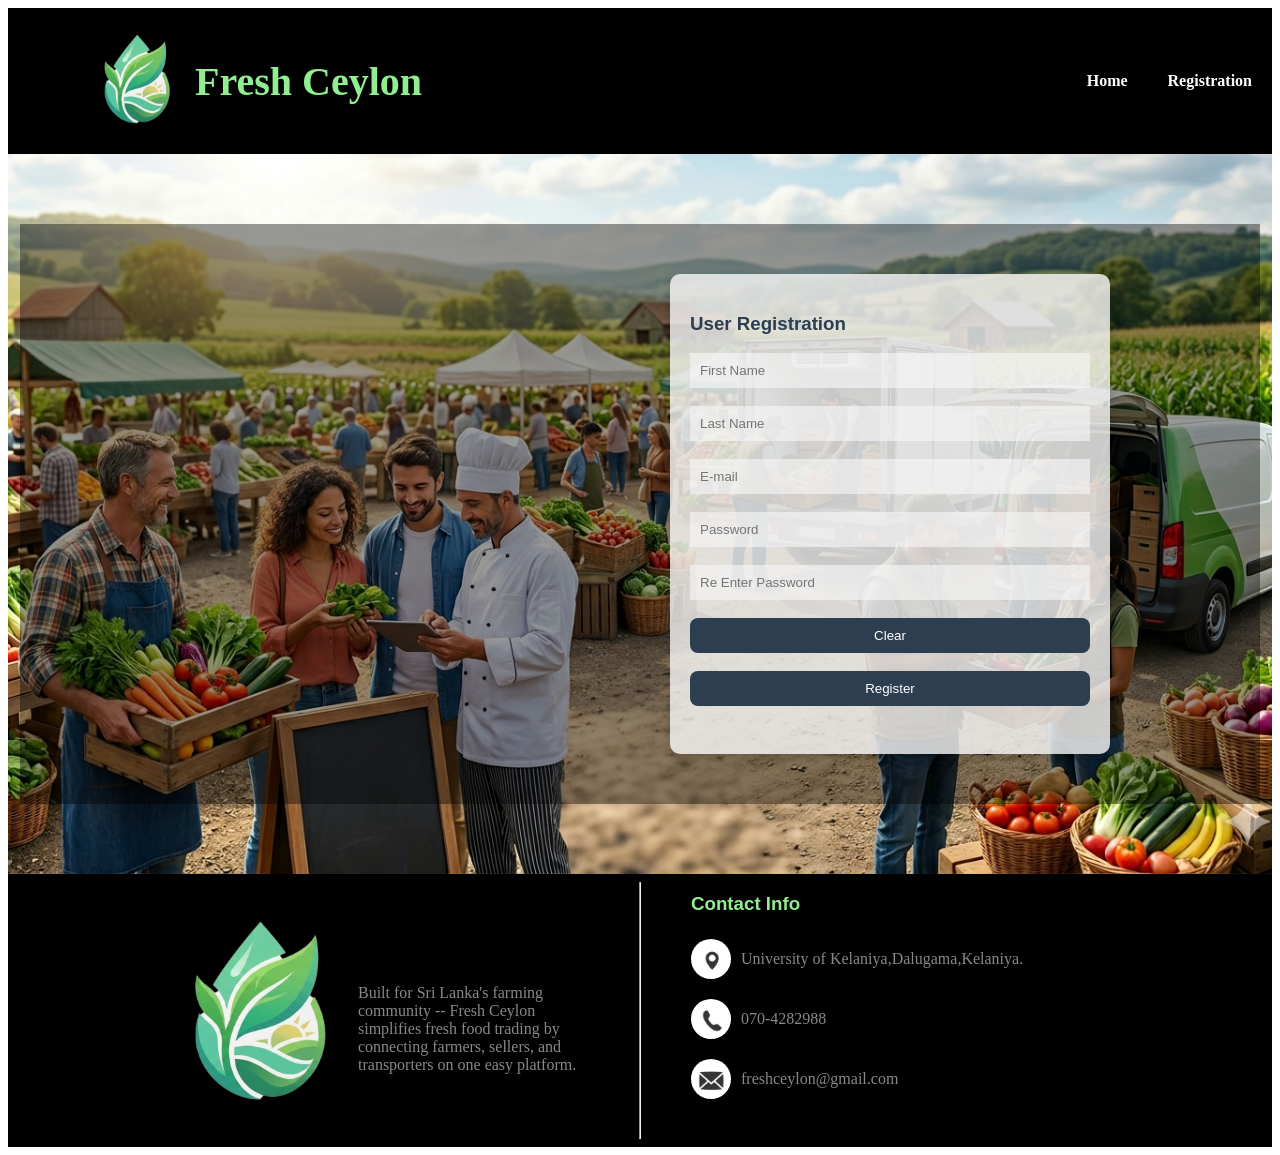
==== registration.html @ 78515ff9 "login page updated" ====
<!DOCTYPE html>
<html>
    <head>
        <title>User Registration</title>
        <link rel="stylesheet" type="text/css" href="style.css">
    </head>
    <body>
        <header>
            <table class="header-title">
                <tr>
                    <td><img src="Resourses/logofinal.png" alt="logo" width="250"></td>
                    <td><span class="brand-name">Fresh Ceylon</span></td>
                </tr>
            </table>
            <nav>
                <ul >
                    <li class="link-1"><a href="index.html">Home</a></li>
                    <li class="link-2"><a href="registration.html">Registration</a></li>
                </ul>
            </nav>
        </header>
        <section class="welcome-area">
            <div class="welcome-content">
                <div>
                    <form class="login-details">
                    <h3>User Registration</h3>
                    <input type="text" name="fname" placeholder="First Name" id="fname"><br><br>
                    <input type="text" name="lname" placeholder="Last Name" id="lname"><br><br>
                    <input type="text" name="e-mail" placeholder="E-mail" id="e-mail"><br><br>
                    <input type="password" name="password" placeholder="Password" id="password"><br><br>
                    <input type="password" name="password" placeholder="Re Enter Password" id="password"><br><br>
                    <button class="clear-button" type="reset">Clear</button><br><br>
                    <button class="submit-button" type="submit">Register</button><br><br>
		            </form>
                </div>
            </div>
        </section>
        <footer>
            <div class="footer-col" id="logo-discription">
                <img src="Resourses/logofinal.png" alt="logo" width="500">
                <p class="discription" align="left">Built for Sri Lanka's farming community -- Fresh Ceylon simplifies fresh food trading by connecting farmers, sellers, and transporters on one easy platform.</p>
            </div>
            <hr class="line">
            <div class="footer-col" id="col-2">
                <h3>Contact Info</h3>
                <div class="contact-info">
                    <span class="sprite icon-location"></span>
                    <p>University of Kelaniya,Dalugama,Kelaniya.</p>
                </div>
                <div class="contact-info">
                    <span class="sprite icon-phone"></span>
                    <p>070-4282988</p>
                </div>
                <div class="contact-info">
                    <span class="sprite icon-mail"></span>
                    <p>freshceylon@gmail.com</p>
                </div>

            </div>
        </footer>
    </body>
</html>
---- style.css ----
header{
    color: azure;
    display: flex;
    background-color: black;
    justify-content: space-between;
}
nav{
    display: flex;
    justify-content: space-between;
}
header a{
    color: white;}
header ul{
    list-style: none;
    display: flex;
    justify-content: space-between;   
    align-items: center;
}
header a{
    padding: 20px;
    font-weight: bold;
}
header a:hover{
    padding: 20px;
    border-radius: 10px;
    color: rgb(53, 169, 53);

}

.brand-name{
    color: lightgreen;
    font-weight: bold;
    font-size: 40px;
    margin-top: 50px;
    font-family: 'Times New Roman', Times, serif;
    margin-left: -70px;
}
footer{
    background-color: black;
    display: flex;
    justify-content: space-between;
    color: #888;
}
.footer-col{
    flex: 1;
}
footer h3{
    color: lightgreen;
}
.contact-info{
    display: flex;
    align-items: center;
    gap: 10px;
    margin-bottom: 10px;
}
.sprite{
    width: 40px;
    height: 40px;
    border-radius: 100%;
    background-size: cover;
    background-image: url('Resourses/contact-info copy 3.jpg');
}
.icon-location{
	background-position: -190px 0px;
}
.icon-phone{
	background-position: --80px 0px;
}
.icon-mail{
	background-position: -40px 0px;
}
#logo-discription{
    display: flex;
    margin-right: 50px;
}
.discription{
    margin-top: 110px;
    margin-left: -150px;
}
#col-2{
    margin-left: 50px;
}
.line{
    color: black;
}
.welcome-area{
    background-image: url('Resourses/welcome.png');
    background-size: cover;
    display: flex;
    background-position: center;
    height: 80vh;
    color: #2c3e50;
	text-align: center;
	align-items: center;
	justify-content: center;

}
.welcome-content{
    background: rgba(0,0,0,0.4);
}
.login-details{
	background-color: rgba(249, 249, 249, 0.8);
	border-radius: 10px;
	box-shadow: 0 4px 10px rgba(0,0,0,0.2);
	width: 400px;
	text-align: left;
	margin-left: 650px;
	margin-top: 50px;
	margin-bottom: 50px;
	padding: 20px;
    padding-bottom: 30px;
    margin-right: 150px;
    
}
.login-details input{
	box-sizing: border-box;
    border: 0px;
	padding: 10px;
	width: 100%;
    background-color: rgba(249, 249, 249, 0.6);
}
.submit-button{
	box-sizing: border-box;
	padding: 10px;
	background-color: #2c3e50;
	color: white;
	width: 100%;
	border-radius: 8px;
    border: 0px;
}

.login-details input:focus{
    background-color: white;
    border: 2px solid #2c3e50;
    outline: none;
}
.forget-button{
    box-sizing: border-box;
	padding: 10px;
	background-color: rgba(249, 249, 249, 0.6);
	color: rgb(15, 14, 14);
	width: 100%;
	border-radius: 8px;
    border: 0px;
}
.forget-button:hover{
    background-color: #2c3e50;
    color: white;
}
.create-button{
    box-sizing: border-box;
	padding: 10px;
	background-color: rgba(249, 249, 249, 0.6);
	color: rgb(15, 14, 14);
	width: 100%;
	border-radius: 8px;
    border: 0px;
}
a{
    text-decoration: none;
    color: black;
    padding: 20px 130px;
}
.create-button:hover{
    background-color: #2c3e50;
    color: white;
}
a:hover{
    color: white;
    padding: 20px 130px;
}
.clear-button{
    box-sizing: border-box;
	padding: 10px;
	background-color: #2c3e50;
	color: white;
	width: 100%;
	border-radius: 8px;
    border: 0px;
}
.clear-button:hover{
    background-color: rgb(241, 114, 114);
    color: white;
}
h3{
    font-family: Arial, Helvetica, sans-serif;
    font-weight: bold;
    font-size: 24;
}
.footer-title{
    font-family: 'Times New Roman', Times, serif;
}
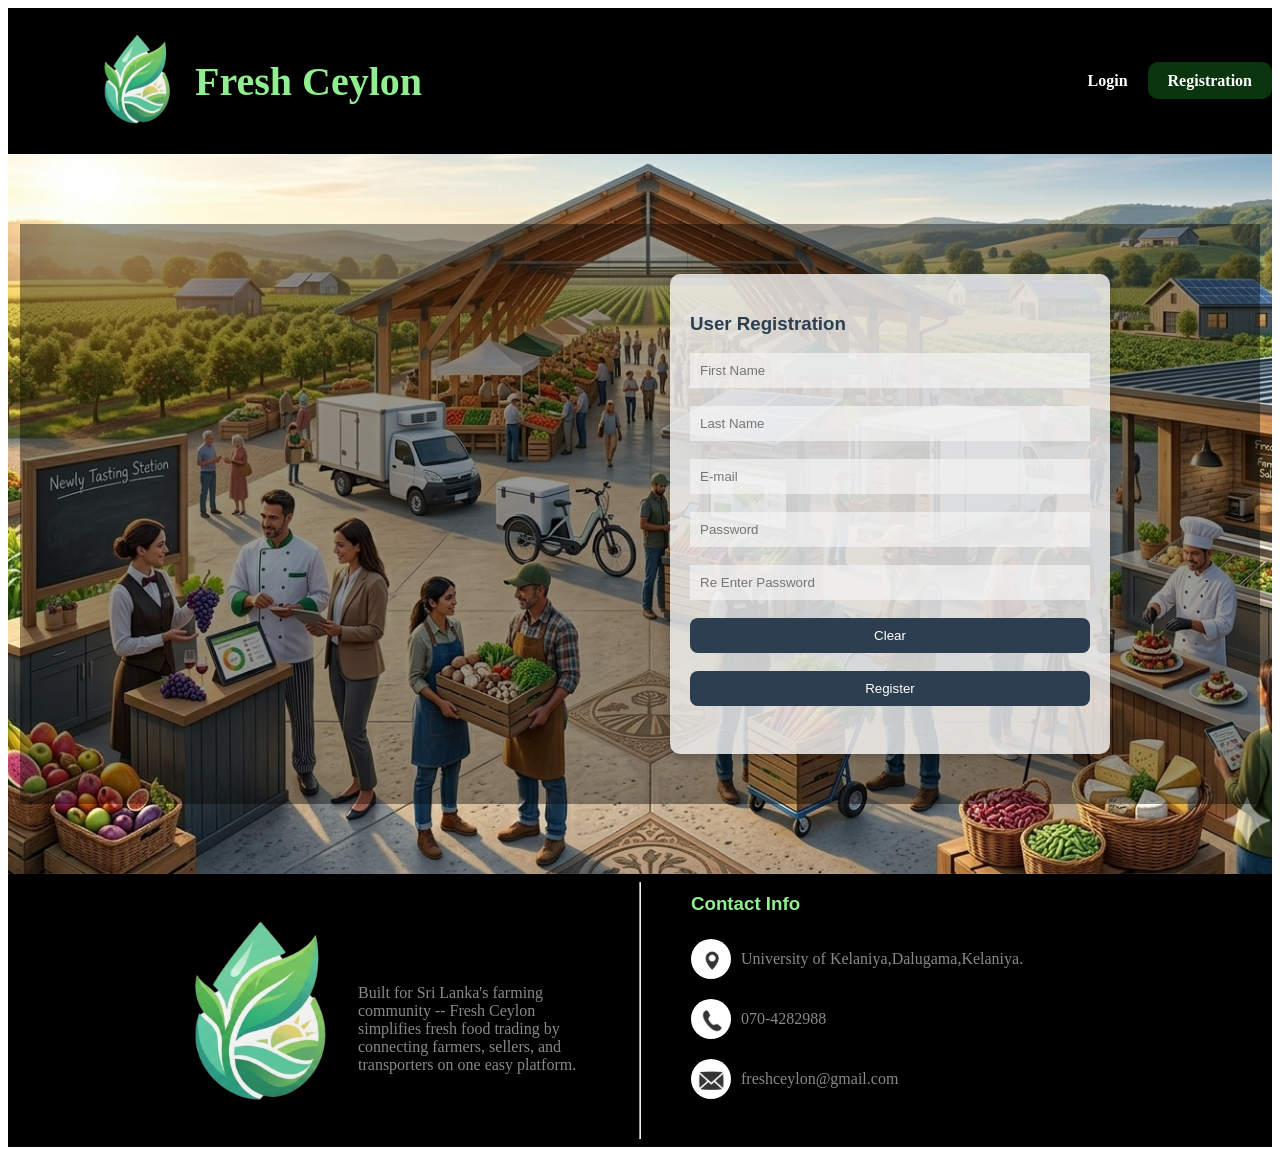
==== commit 64ace81e: "login updated" ====
--- a/registration.html
+++ b/registration.html
@@ -14,12 +14,12 @@
             </table>
             <nav>
                 <ul >
-                    <li class="link-1"><a href="index.html">Home</a></li>
-                    <li class="link-2"><a href="registration.html">Registration</a></li>
+                    <li class="link-1"><a href="index.html">Login</a></li>
+                    <li class="link-2"><a href="registration.html" class="active-link">Registration</a></li>
                 </ul>
             </nav>
         </header>
-        <section class="welcome-area">
+        <section class="register-area">
             <div class="welcome-content">
                 <div>
                     <form class="login-details">
--- a/style.css
+++ b/style.css
@@ -17,11 +17,16 @@
     align-items: center;
 }
 header a{
-    padding: 20px;
+    padding: 10px 20px;
     font-weight: bold;
 }
+.active-link{
+    background-color: #0a350f;
+    border-radius: 10px;
+}
+
 header a:hover{
-    padding: 20px;
+    padding: 10px 20px;
     border-radius: 10px;
     color: rgb(53, 169, 53);
 
@@ -94,6 +99,17 @@
 	align-items: center;
 	justify-content: center;
 
+}
+.register-area{
+    background-image: url('Resourses/background-reg.png');
+    background-size: cover;
+    display: flex;
+    background-position: center;
+    height: 80vh;
+    color: #2c3e50;
+	text-align: center;
+	align-items: center;
+	justify-content: center;
 }
 .welcome-content{
     background: rgba(0,0,0,0.4);
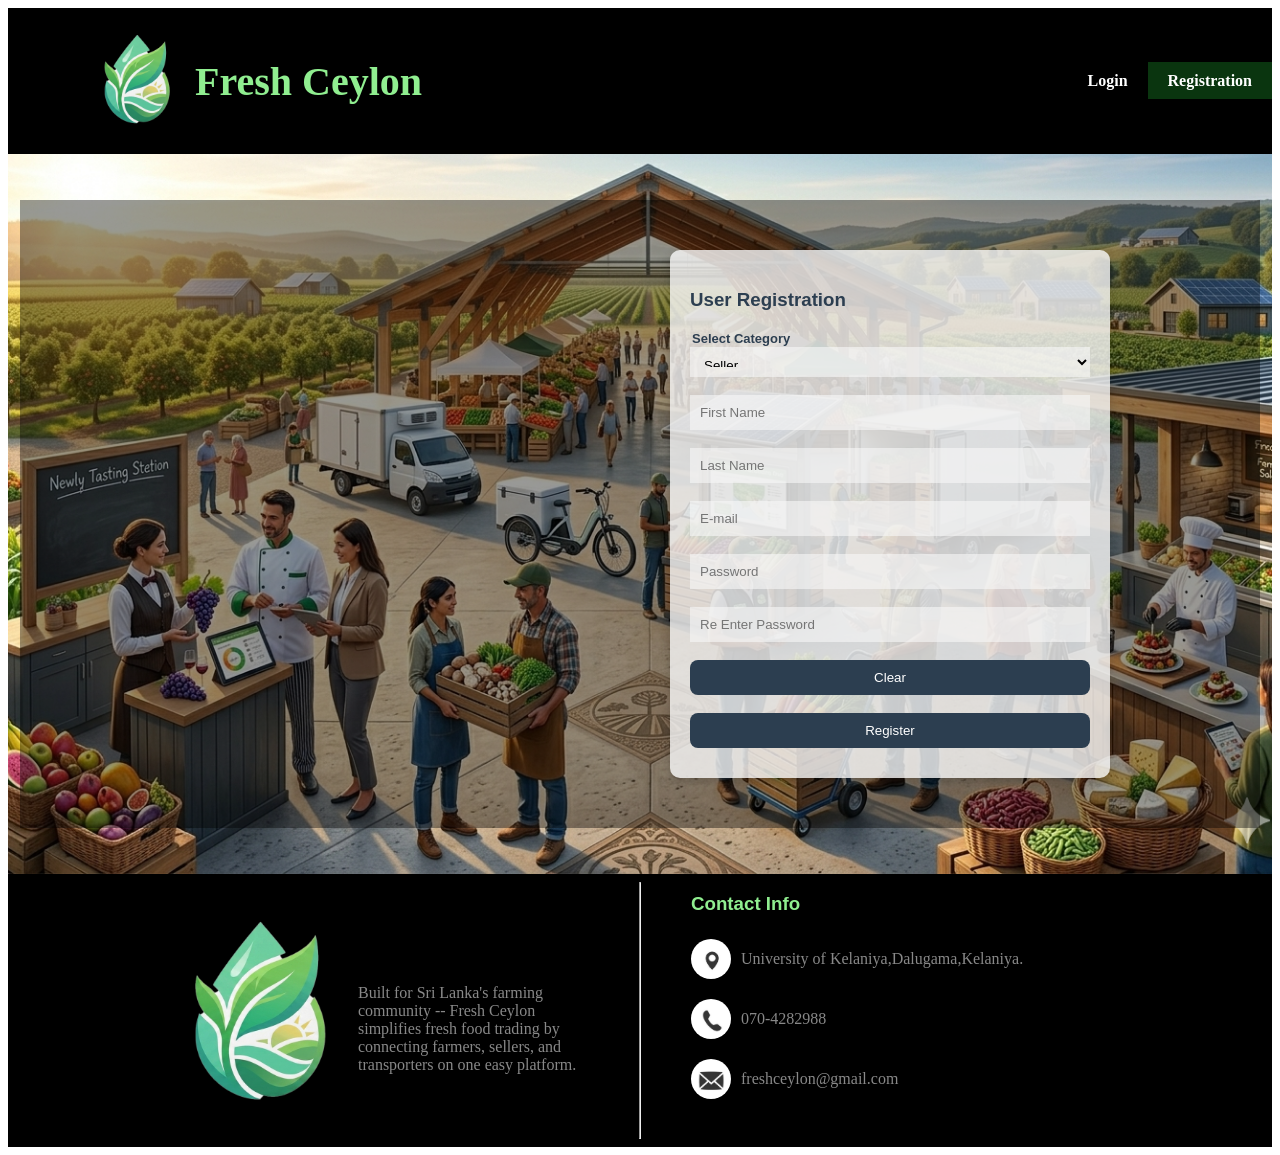
==== commit e14d7452: "updated login page" ====
--- a/registration.html
+++ b/registration.html
@@ -24,13 +24,19 @@
                 <div>
                     <form class="login-details">
                     <h3>User Registration</h3>
+                    <label for="category">Select Category</label><br>
+                    <select name="cotegory" id="category" class="category">
+                        <option value="supplier">Supplier</option>
+                        <option value="seller" selected>Seller</option>
+                        <option value="transport">transporter</option>
+                    </select><br><br>
                     <input type="text" name="fname" placeholder="First Name" id="fname"><br><br>
                     <input type="text" name="lname" placeholder="Last Name" id="lname"><br><br>
                     <input type="text" name="e-mail" placeholder="E-mail" id="e-mail"><br><br>
                     <input type="password" name="password" placeholder="Password" id="password"><br><br>
                     <input type="password" name="password" placeholder="Re Enter Password" id="password"><br><br>
                     <button class="clear-button" type="reset">Clear</button><br><br>
-                    <button class="submit-button" type="submit">Register</button><br><br>
+                    <button class="submit-button" type="submit">Register</button>
 		            </form>
                 </div>
             </div>
--- a/style.css
+++ b/style.css
@@ -22,7 +22,7 @@
 }
 .active-link{
     background-color: #0a350f;
-    border-radius: 10px;
+    border-radius: 1git0px;
 }
 
 header a:hover{
@@ -135,21 +135,40 @@
 	width: 100%;
     background-color: rgba(249, 249, 249, 0.6);
 }
-.submit-button{
-	box-sizing: border-box;
-	padding: 10px;
-	background-color: #2c3e50;
-	color: white;
-	width: 100%;
-	border-radius: 8px;
-    border: 0px;
-}
-
 .login-details input:focus{
     background-color: white;
     border: 2px solid #2c3e50;
     outline: none;
 }
+label{
+    font-family: Arial, Helvetica, sans-serif;
+    font-size: 13px;
+    margin-left: 2px;
+    font-weight: bold;
+    color: #2c3e50;
+}
+.category{
+    box-sizing: border-box;
+    border: 0px;
+	padding: 10px;
+	width: 100%;
+    height: 30px;
+    background-color: rgba(249, 249, 249, 0.6);
+}
+.category:focus{
+     background-color: white;
+    border: 2px solid #2c3e50;
+    outline: none;
+}
+.submit-button{
+	box-sizing: border-box;
+	padding: 10px;
+	background-color: #2c3e50;
+	color: white;
+	width: 100%;
+	border-radius: 8px;
+    border: 0px;
+}
 .forget-button{
     box-sizing: border-box;
 	padding: 10px;
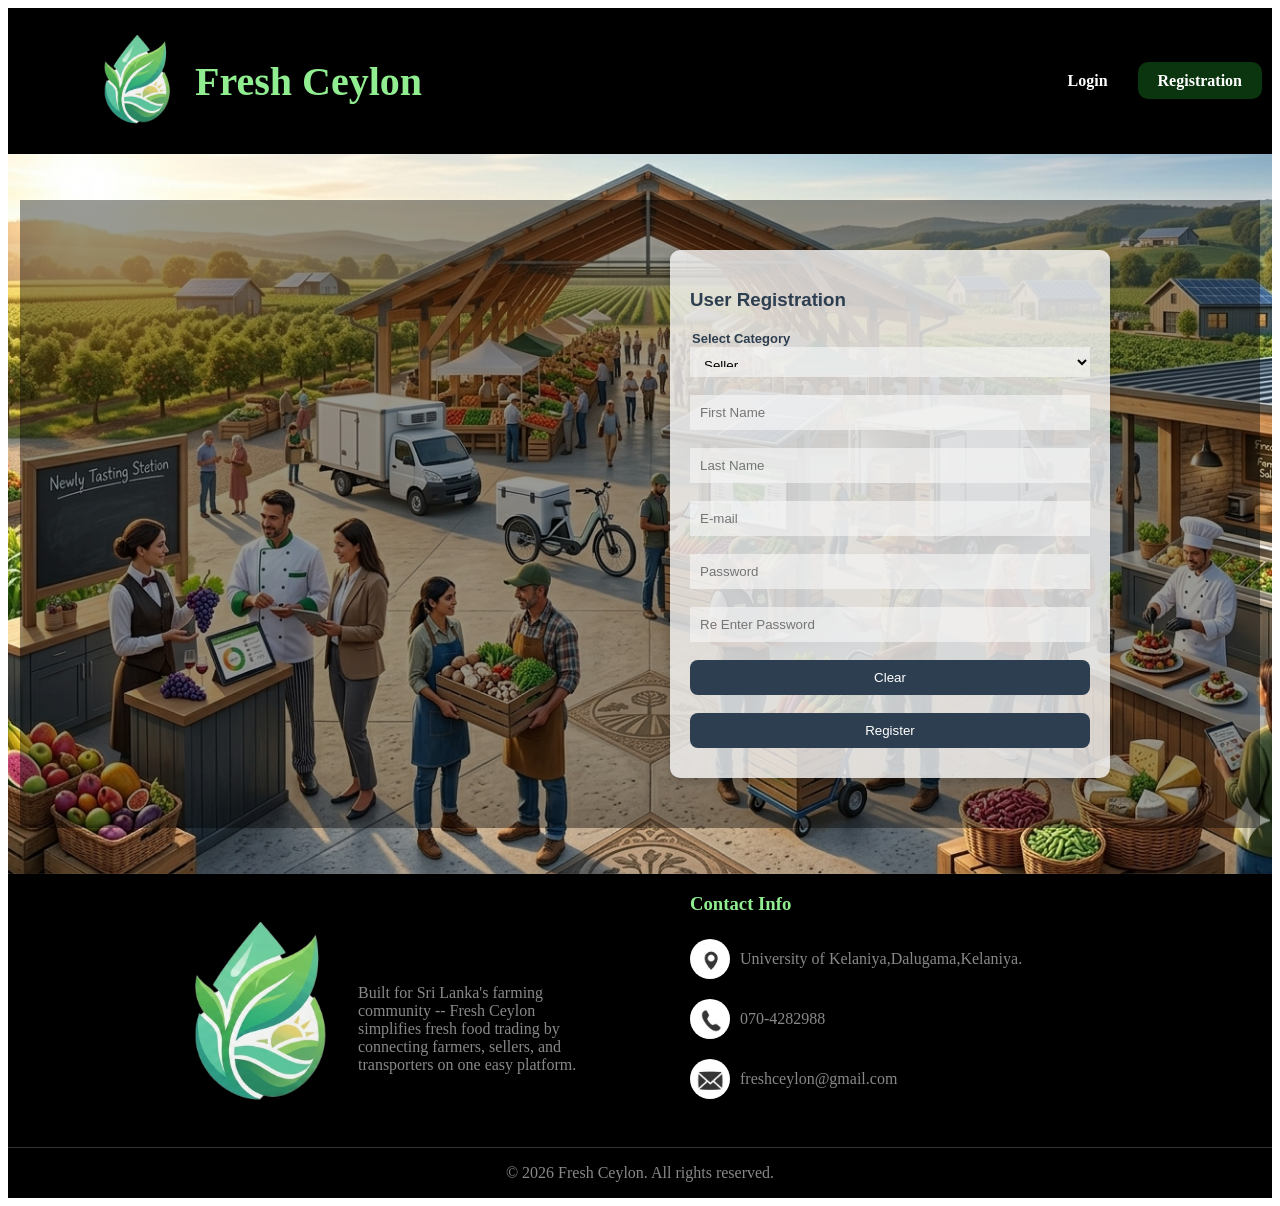
==== commit aa5c482a: "Supplier dashboard added" ====
--- a/registration.html
+++ b/registration.html
@@ -46,9 +46,8 @@
                 <img src="Resourses/logofinal.png" alt="logo" width="500">
                 <p class="discription" align="left">Built for Sri Lanka's farming community -- Fresh Ceylon simplifies fresh food trading by connecting farmers, sellers, and transporters on one easy platform.</p>
             </div>
-            <hr class="line">
             <div class="footer-col" id="col-2">
-                <h3>Contact Info</h3>
+                <h3 class="footer-title">Contact Info</h3>
                 <div class="contact-info">
                     <span class="sprite icon-location"></span>
                     <p>University of Kelaniya,Dalugama,Kelaniya.</p>
@@ -63,6 +62,9 @@
                 </div>
 
             </div>
+            <div class="footer-bottom">
+			<p>&copy; 2026 Fresh Ceylon. All rights reserved.</p>
+			</div>
         </footer>
     </body>
 </html>
--- a/style.css
+++ b/style.css
@@ -1,10 +1,11 @@
+/*Login and Registration & Header,Footer*/
 header{
     color: azure;
     display: flex;
     background-color: black;
     justify-content: space-between;
 }
-nav{
+header nav{
     display: flex;
     justify-content: space-between;
 }
@@ -19,19 +20,32 @@
 header a{
     padding: 10px 20px;
     font-weight: bold;
+    border-radius: 10px;
+    margin-right: 10px;
+}
+header a:hover{
+    padding: 10px 20px;
+    border-radius: 10px;
+    color: rgb(53, 169, 53);
+}
+.logout-btn{
+    padding: 10px 20px;
+    font-weight: bold;
+    border-radius: 10px;
+    margin-right: 10px;
+    color: #b3b3b3;
+    background-color:#0a350f
+}
+.logout-btn:hover{
+    padding: 10px 20px;
+    border-radius: 10px;
+    color: white;
+    background-color: rgb(238, 108, 108);
 }
 .active-link{
     background-color: #0a350f;
     border-radius: 1git0px;
 }
-
-header a:hover{
-    padding: 10px 20px;
-    border-radius: 10px;
-    color: rgb(53, 169, 53);
-
-}
-
 .brand-name{
     color: lightgreen;
     font-weight: bold;
@@ -45,6 +59,13 @@
     display: flex;
     justify-content: space-between;
     color: #888;
+    flex-wrap: wrap;
+}
+.footer-bottom{
+	flex-basis: 100%;
+	text-align: center;
+	color: #888;
+	border-top: 1px solid #333;
 }
 .footer-col{
     flex: 1;
@@ -84,9 +105,6 @@
 }
 #col-2{
     margin-left: 50px;
-}
-.line{
-    color: black;
 }
 .welcome-area{
     background-image: url('Resourses/welcome.png');
@@ -225,3 +243,36 @@
 .footer-title{
     font-family: 'Times New Roman', Times, serif;
 }
+/*Farmer dashboard*/
+.suplier-dashboard{
+    display: flex;
+    min-height: calc(100vh - 80px);
+}
+.sidebar{
+    width: 240px;
+    background-color: #161616;
+    padding: 30px 15px;
+    display: flex;
+    flex-direction: column;
+    gap: 20px;
+}
+.nav-item{
+    color: #b3b3b3;
+    text-decoration: none;
+    border-radius: 8px;
+    font-weight: 500;
+    padding: 20px;
+    transition: all 0.2s ease;
+    font-size: 20px;
+    font-family:'Gill Sans', 'Gill Sans MT', Calibri, 'Trebuchet MS', sans-serif;
+}
+.nav-item:hover{
+    background-color: #2e4a29;
+    color: #8ce67c;
+    padding: 15px 20px;
+}
+.nav-item.active{
+    background-color: #2e4a29;
+    color: #8ce67c;
+    padding: 15px 20px;
+}
